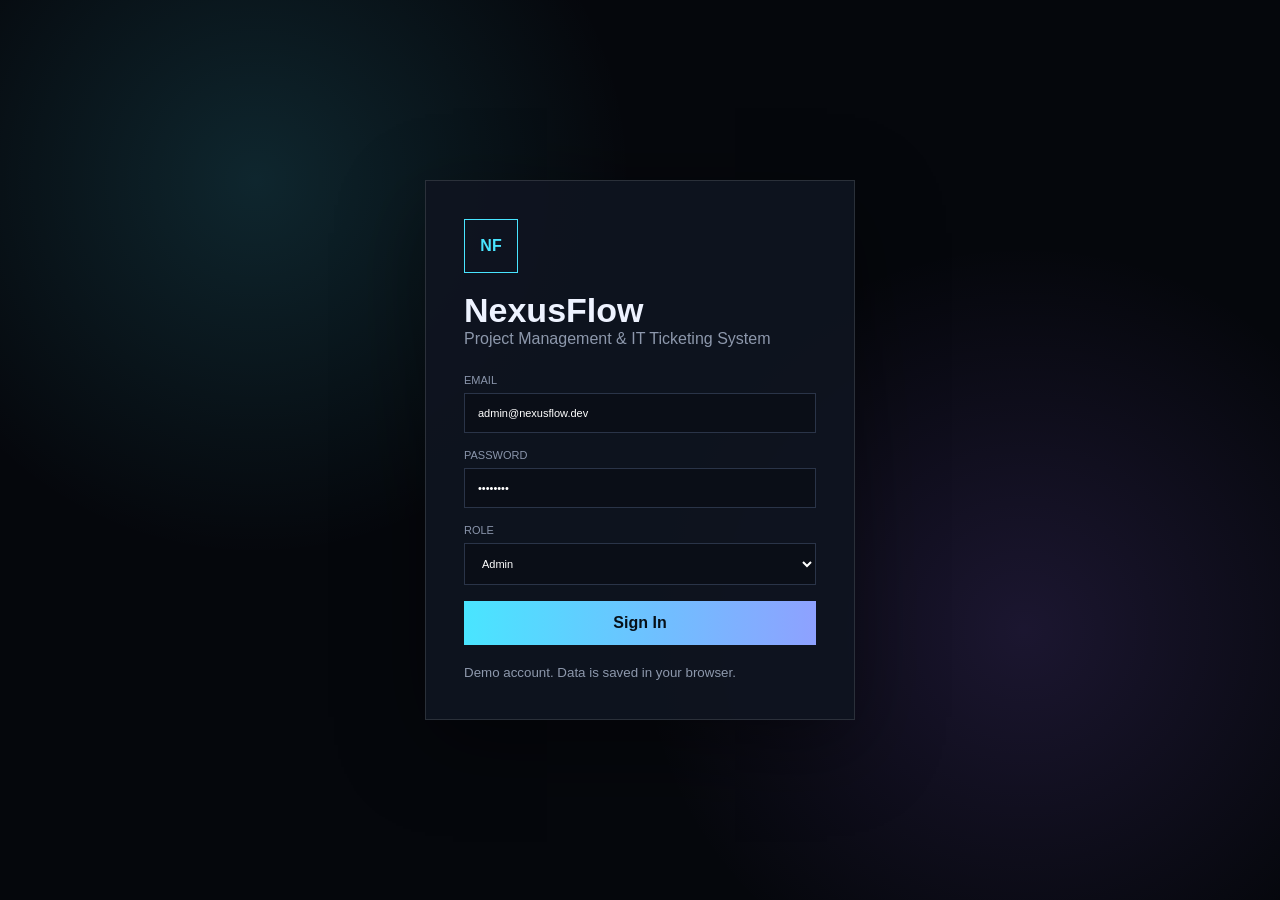
==== nexusflow/index.html @ dfe672a4 "Add files via upload" ====
<!DOCTYPE html>
<html lang="en">
<head>
  <meta charset="UTF-8" />
  <meta name="viewport" content="width=device-width, initial-scale=1.0" />
  <title>NexusFlow - Project Management System</title>
  <link rel="stylesheet" href="style.css" />
</head>
<body>
  <section id="loginScreen" class="login-screen">
    <div class="login-card">
      <div class="logo">NF</div>
      <h1>NexusFlow</h1>
      <p>Project Management & IT Ticketing System</p>
      <form id="loginForm">
        <label>Email<input type="email" value="admin@nexusflow.dev" required></label>
        <label>Password<input type="password" value="admin123" required></label>
        <label>Role<select id="roleSelect"><option>Admin</option><option>Project Manager</option><option>Developer</option><option>Support Agent</option></select></label>
        <button type="submit">Sign In</button>
      </form>
      <small>Demo account. Data is saved in your browser.</small>
    </div>
  </section>

  <div id="app" class="app hidden">
    <aside class="sidebar">
      <div class="brand"><span>NF</span><div><b>NexusFlow</b><small>Enterprise Suite</small></div></div>
      <nav>
        <button class="nav active" data-view="dashboard">Dashboard</button>
        <button class="nav" data-view="projects">Projects</button>
        <button class="nav" data-view="kanban">Kanban Board</button>
        <button class="nav" data-view="tickets">Tickets</button>
        <button class="nav" data-view="sprints">Sprints</button>
        <button class="nav" data-view="reports">Reports</button>
        <button class="nav" data-view="team">Team</button>
        <button class="nav admin-only" data-view="settings">Settings</button>
      </nav>
      <button id="logoutBtn" class="logout">Sign Out</button>
    </aside>

    <main>
      <header class="topbar">
        <input id="globalSearch" placeholder="Search tickets..." />
        <div class="top-actions">
          <button id="themeBtn">Theme</button>
          <button id="notifyBtn">Notifications <span id="notifyCount">3</span></button>
          <button id="newTicketTop">+ Create</button>
          <div class="user"><span>RN</span><div><b>Riedzkhan Nasser</b><small id="currentRole">Admin</small></div></div>
        </div>
      </header>

      <div class="content">
        <section id="dashboardView" class="view active">
          <div class="page-head"><div><p class="eyebrow">COMMAND CENTER</p><h2>Dashboard</h2><p>Workspace health and delivery overview.</p></div><button class="primary" data-open="ticket">+ New Ticket</button></div>
          <div class="stats">
            <article><span>Total Projects</span><strong id="statProjects">0</strong></article>
            <article><span>Open Tickets</span><strong id="statOpen">0</strong></article>
            <article><span>In Progress</span><strong id="statProgress">0</strong></article>
            <article><span>Completion Rate</span><strong id="statCompletion">0%</strong></article>
          </div>
          <div class="grid two">
            <article class="panel"><h3>Priority Queue</h3><div id="priorityQueue"></div></article>
            <article class="panel"><h3>Recent Activity</h3><div id="activityFeed"></div></article>
          </div>
        </section>

        <section id="projectsView" class="view">
          <div class="page-head"><div><p class="eyebrow">PORTFOLIO</p><h2>Projects</h2><p>Manage workstreams and delivery progress.</p></div><button class="primary" data-open="project">+ Create Project</button></div>
          <div class="toolbar"><input id="projectSearch" placeholder="Search projects"><select id="projectFilter"><option value="all">All statuses</option><option>Planning</option><option>Active</option><option>On Hold</option><option>Completed</option></select></div>
          <div id="projectGrid" class="project-grid"></div>
        </section>

        <section id="kanbanView" class="view">
          <div class="page-head"><div><p class="eyebrow">AGILE DELIVERY</p><h2>Kanban Board</h2><p>Drag tickets between columns.</p></div><button class="primary" data-open="ticket">+ Add Ticket</button></div>
          <div id="kanbanBoard" class="kanban"></div>
        </section>

        <section id="ticketsView" class="view">
          <div class="page-head"><div><p class="eyebrow">ISSUE TRACKING</p><h2>Tickets</h2><p>Track tasks, bugs, incidents, and features.</p></div><button class="primary" data-open="ticket">+ New Ticket</button></div>
          <div class="toolbar"><input id="ticketSearch" placeholder="Search tickets"><select id="ticketStatus"><option value="all">All statuses</option><option>Backlog</option><option>To Do</option><option>In Progress</option><option>Review</option><option>Done</option></select><select id="ticketPriority"><option value="all">All priorities</option><option>Critical</option><option>High</option><option>Medium</option><option>Low</option></select><button id="exportBtn">Export CSV</button></div>
          <div class="panel table-wrap"><table><thead><tr><th>Key</th><th>Summary</th><th>Project</th><th>Status</th><th>Priority</th><th>Assignee</th><th>Actions</th></tr></thead><tbody id="ticketRows"></tbody></table></div>
        </section>

        <section id="sprintsView" class="view">
          <div class="page-head"><div><p class="eyebrow">SPRINT PLANNING</p><h2>Sprints</h2><p>Manage delivery cycles and capacity.</p></div><button class="primary" data-open="sprint">+ Create Sprint</button></div>
          <div id="sprintList" class="list"></div>
        </section>

        <section id="reportsView" class="view">
          <div class="page-head"><div><p class="eyebrow">ANALYTICS</p><h2>Reports</h2><p>See workload and project health.</p></div></div>
          <div class="grid two"><article class="panel"><h3>Tickets by Priority</h3><div id="priorityReport"></div></article><article class="panel"><h3>Team Workload</h3><div id="workloadReport"></div></article></div>
        </section>

        <section id="teamView" class="view">
          <div class="page-head"><div><p class="eyebrow">PEOPLE</p><h2>Team</h2><p>Workspace members and workload.</p></div><button class="primary admin-only" data-open="member">+ Add Member</button></div>
          <div id="teamGrid" class="team-grid"></div>
        </section>

        <section id="settingsView" class="view">
          <div class="page-head"><div><p class="eyebrow">ADMINISTRATION</p><h2>Settings</h2><p>Manage the local demo workspace.</p></div></div>
          <div class="grid two"><article class="panel"><h3>Workspace</h3><label>Name<input value="NexusFlow Enterprise"></label><button class="primary" id="saveSettings">Save</button></article><article class="panel danger"><h3>Reset Demo Data</h3><p>This restores all original sample records.</p><button id="resetBtn">Reset All Data</button></article></div>
        </section>
      </div>
    </main>
  </div>

  <div id="notificationPanel" class="notification-panel hidden"><div class="notify-head"><b>Notifications</b><button id="markRead">Mark all read</button></div><div id="notificationList"></div></div>
  <div id="modal" class="modal hidden"><div class="backdrop" data-close></div><div class="modal-card"><button class="close" data-close>×</button><div id="modalBody"></div></div></div>
  <div id="toast" class="toast hidden"></div>
  <script src="script.js"></script>
</body>
</html>
---- nexusflow/style.css ----
*{box-sizing:border-box;margin:0;padding:0}:root{--bg:#070910;--surface:#0f1420;--surface2:#151c2b;--line:#263044;--text:#eef3ff;--muted:#8a95ab;--cyan:#49e5ff;--purple:#9b6cff;--green:#4ddb9c;--yellow:#f2c65b;--red:#ff6678}body.light{--bg:#eef2f7;--surface:#fff;--surface2:#f5f7fb;--line:#dfe5ef;--text:#172033;--muted:#66748a}body{font-family:Arial,sans-serif;background:var(--bg);color:var(--text);min-height:100vh}button,input,select,textarea{font:inherit}.hidden{display:none!important}.login-screen{min-height:100vh;display:grid;place-items:center;background:radial-gradient(circle at 20% 20%,rgba(73,229,255,.14),transparent 30%),radial-gradient(circle at 80% 70%,rgba(155,108,255,.15),transparent 32%),#05070c}.login-card{width:min(430px,90vw);padding:38px;background:rgba(15,20,32,.92);border:1px solid rgba(255,255,255,.12);box-shadow:0 25px 80px rgba(0,0,0,.4)}.logo{width:54px;height:54px;display:grid;place-items:center;border:1px solid var(--cyan);color:var(--cyan);font-weight:800;margin-bottom:18px}.login-card h1{font-size:34px}.login-card>p,.login-card small{color:#8d98ac}.login-card form{display:grid;gap:16px;margin:26px 0 18px}.login-card label,.panel label{display:grid;gap:7px;font-size:11px;color:var(--muted);text-transform:uppercase}.login-card input,.login-card select,.panel input{padding:13px;border:1px solid #2a3448;background:#0a0e17;color:white}.login-card button,.primary{border:0;background:linear-gradient(90deg,var(--cyan),#8ea1ff);color:#071018;padding:13px 17px;font-weight:800;cursor:pointer}.app{display:grid;grid-template-columns:250px 1fr;min-height:100vh}.sidebar{position:fixed;left:0;top:0;width:250px;height:100vh;padding:20px;background:#090c13;border-right:1px solid #1d2534;display:flex;flex-direction:column}.brand{display:flex;align-items:center;gap:12px;padding-bottom:22px;border-bottom:1px solid #1d2534}.brand>span{width:38px;height:38px;display:grid;place-items:center;border:1px solid var(--cyan);color:var(--cyan);font-weight:800}.brand b,.brand small{display:block}.brand small{font-size:9px;color:#657086;margin-top:4px}.sidebar nav{display:grid;gap:6px;margin-top:24px}.nav{border:0;background:transparent;color:#8290a6;padding:12px;text-align:left;cursor:pointer}.nav:hover,.nav.active{background:rgba(73,229,255,.08);color:white;box-shadow:inset 2px 0 var(--cyan)}.logout{margin-top:auto;border:1px solid #263044;background:transparent;color:#8a95ab;padding:12px;cursor:pointer}main{grid-column:2;min-width:0}.topbar{height:70px;position:sticky;top:0;z-index:10;display:flex;align-items:center;justify-content:space-between;padding:0 28px;background:rgba(7,9,16,.9);backdrop-filter:blur(16px);border-bottom:1px solid var(--line)}.light .topbar{background:rgba(238,242,247,.9)}.topbar>input{width:min(480px,45vw);padding:11px 13px;background:var(--surface);border:1px solid var(--line);color:var(--text)}.top-actions{display:flex;align-items:center;gap:9px}.top-actions button{padding:10px 12px;border:1px solid var(--line);background:var(--surface);color:var(--text);cursor:pointer}.user{display:flex;align-items:center;gap:8px}.user>span{width:36px;height:36px;border-radius:50%;display:grid;place-items:center;background:linear-gradient(135deg,var(--cyan),var(--purple));color:#071018;font-weight:800}.user b,.user small{display:block;font-size:10px}.user small{color:var(--muted);margin-top:3px}.content{padding:32px;max-width:1500px;margin:auto}.view{display:none}.view.active{display:block}.page-head{display:flex;justify-content:space-between;align-items:end;gap:20px;margin-bottom:26px}.eyebrow{font-size:9px;letter-spacing:.18em;color:var(--cyan);font-weight:800}.page-head h2{font-size:42px;margin:7px 0}.page-head p:last-child{color:var(--muted);font-size:12px}.stats{display:grid;grid-template-columns:repeat(4,1fr);gap:15px}.stats article,.panel,.project-card,.team-card,.sprint-card{background:var(--surface);border:1px solid var(--line)}.stats article{padding:22px}.stats span{display:block;color:var(--muted);font-size:10px}.stats strong{display:block;font-size:34px;margin-top:18px}.grid.two{display:grid;grid-template-columns:1fr 1fr;gap:15px;margin-top:15px}.panel{padding:22px}.panel h3{margin-bottom:18px}.compact-row,.activity-row{display:grid;grid-template-columns:1fr auto;gap:10px;padding:13px 0;border-top:1px solid var(--line)}.compact-row:first-child,.activity-row:first-child{border-top:0}.compact-row b,.activity-row b{font-size:11px}.compact-row small,.activity-row small{display:block;color:var(--muted);font-size:9px;margin-top:4px}.toolbar{display:flex;gap:10px;margin-bottom:18px;flex-wrap:wrap}.toolbar input,.toolbar select,.toolbar button{padding:10px 12px;background:var(--surface);border:1px solid var(--line);color:var(--text)}.project-grid{display:grid;grid-template-columns:repeat(3,1fr);gap:15px}.project-card{padding:22px}.project-card h3{margin:15px 0 8px}.project-card p{color:var(--muted);font-size:11px;line-height:1.6;min-height:54px}.status,.priority{display:inline-block;padding:5px 8px;border-radius:20px;font-size:8px;font-weight:800;text-transform:uppercase}.status-active,.status-in-progress{background:rgba(73,229,255,.1);color:var(--cyan)}.status-planning,.status-to-do,.status-review{background:rgba(155,108,255,.12);color:#c4a0ff}.status-on-hold,.status-backlog{background:rgba(242,198,91,.12);color:var(--yellow)}.status-completed,.status-done{background:rgba(77,219,156,.12);color:var(--green)}.priority-critical{background:rgba(255,102,120,.12);color:var(--red)}.priority-high{background:rgba(255,145,90,.12);color:#ff915a}.priority-medium{background:rgba(242,198,91,.12);color:var(--yellow)}.priority-low{background:rgba(77,219,156,.12);color:var(--green)}.progress{height:4px;background:var(--surface2);margin:14px 0}.progress span{display:block;height:100%;background:linear-gradient(90deg,var(--cyan),var(--purple))}.kanban{display:grid;grid-template-columns:repeat(5,minmax(250px,1fr));gap:12px;overflow-x:auto}.column{min-height:620px;padding:12px;background:rgba(255,255,255,.02);border:1px solid var(--line)}.column-head{display:flex;justify-content:space-between;margin-bottom:12px}.column-body{min-height:560px;display:grid;align-content:start;gap:9px}.column-body.drag-over{outline:1px dashed var(--cyan)}.ticket-card{padding:14px;background:var(--surface);border:1px solid var(--line);cursor:grab}.ticket-card h4{font-size:11px;line-height:1.5;margin:8px 0 12px}.ticket-card small{color:var(--muted)}.table-wrap{overflow:auto;padding:0}table{width:100%;border-collapse:collapse;min-width:950px}th,td{padding:13px 14px;border-bottom:1px solid var(--line);font-size:10px;text-align:left}th{background:var(--surface2);color:var(--muted)}.list{display:grid;gap:13px}.sprint-card{padding:20px}.sprint-card p{color:var(--muted);font-size:11px;margin:8px 0}.team-grid{display:grid;grid-template-columns:repeat(4,1fr);gap:15px}.team-card{text-align:center;padding:22px}.avatar{width:58px;height:58px;border-radius:50%;display:grid;place-items:center;margin:auto;background:linear-gradient(135deg,var(--cyan),var(--purple));color:#071018;font-weight:800}.team-card h3{margin:13px 0 5px;font-size:13px}.team-card p{color:var(--muted);font-size:9px}.bar-row{display:grid;grid-template-columns:95px 1fr 30px;gap:10px;align-items:center;margin:14px 0;font-size:9px}.bar-track{height:8px;background:var(--surface2)}.bar-fill{height:100%;background:linear-gradient(90deg,var(--cyan),var(--purple))}.danger button{background:rgba(255,102,120,.12);border:1px solid rgba(255,102,120,.35);color:var(--red);padding:11px 14px}.notification-panel{position:fixed;right:25px;top:64px;width:330px;z-index:30;background:var(--surface);border:1px solid var(--line);box-shadow:0 20px 60px rgba(0,0,0,.35)}.notify-head{display:flex;justify-content:space-between;padding:14px;border-bottom:1px solid var(--line)}.notify-head button{border:0;background:none;color:var(--cyan)}.notify-item{padding:13px;border-bottom:1px solid var(--line)}.notify-item b,.notify-item small{display:block}.notify-item b{font-size:10px}.notify-item small{font-size:8px;color:var(--muted);margin-top:4px}.modal{position:fixed;inset:0;z-index:50;display:grid;place-items:center;padding:18px}.backdrop{position:absolute;inset:0;background:rgba(2,4,9,.8)}.modal-card{position:relative;z-index:1;width:min(700px,100%);max-height:90vh;overflow:auto;padding:28px;background:var(--surface);border:1px solid var(--line)}.close{position:absolute;right:14px;top:10px;background:none;border:0;color:var(--text);font-size:24px}.modal-card h2{margin:8px 0 22px}.form-grid{display:grid;grid-template-columns:1fr 1fr;gap:14px}.form-grid label{display:grid;gap:7px;color:var(--muted);font-size:9px;text-transform:uppercase}.form-grid .full{grid-column:1/-1}.form-grid input,.form-grid select,.form-grid textarea{padding:11px;background:var(--surface2);border:1px solid var(--line);color:var(--text)}.form-actions{display:flex;justify-content:flex-end;gap:8px;margin-top:18px}.toast{position:fixed;right:20px;bottom:20px;z-index:80;padding:13px 16px;background:#111827;border:1px solid #2b364a;color:white;font-size:10px}@media(max-width:1000px){.stats{grid-template-columns:1fr 1fr}.project-grid{grid-template-columns:1fr 1fr}.team-grid{grid-template-columns:1fr 1fr}.grid.two{grid-template-columns:1fr}}@media(max-width:760px){.app{display:block}.sidebar{position:static;width:100%;height:auto}.sidebar nav{grid-template-columns:1fr 1fr}.logout{margin-top:15px}.topbar{position:static;padding:12px;flex-direction:column;height:auto;gap:10px}.topbar>input{width:100%}.content{padding:20px 12px}.page-head{align-items:flex-start;flex-direction:column}.stats,.project-grid,.team-grid{grid-template-columns:1fr}.form-grid{grid-template-columns:1fr}.form-grid .full{grid-column:auto}.top-actions{flex-wrap:wrap}}
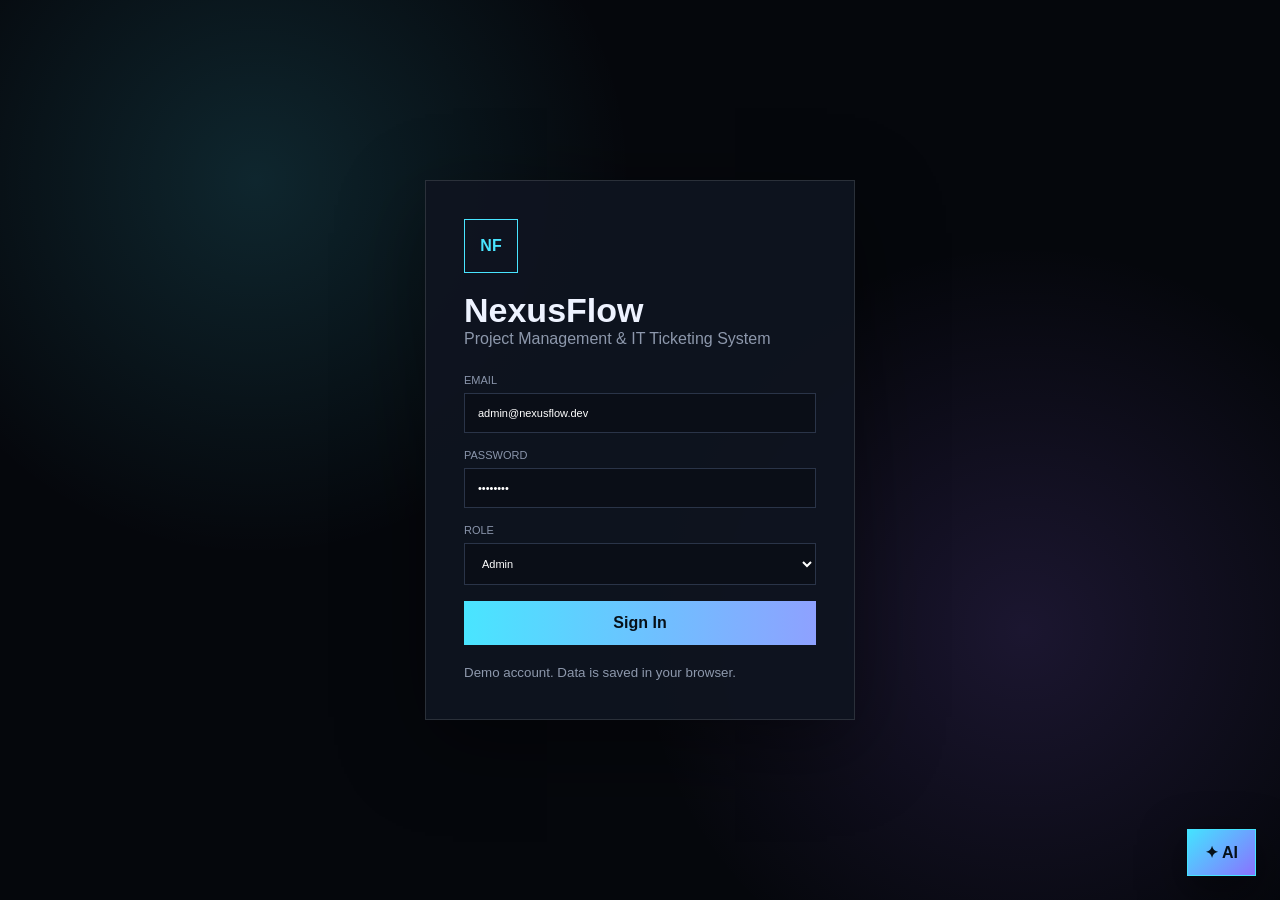
==== commit fd47473e: "Update NexusFlow AI integration" ====
--- a/nexusflow/index.html
+++ b/nexusflow/index.html
@@ -108,5 +108,7 @@
   <div id="modal" class="modal hidden"><div class="backdrop" data-close></div><div class="modal-card"><button class="close" data-close>×</button><div id="modalBody"></div></div></div>
   <div id="toast" class="toast hidden"></div>
   <script src="script.js"></script>
+  <script src="api-client.js"></script>
+  <script src="ai-console.js"></script>
 </body>
 </html>
--- a/nexusflow/style.css
+++ b/nexusflow/style.css
@@ -1 +1,10 @@
 *{box-sizing:border-box;margin:0;padding:0}:root{--bg:#070910;--surface:#0f1420;--surface2:#151c2b;--line:#263044;--text:#eef3ff;--muted:#8a95ab;--cyan:#49e5ff;--purple:#9b6cff;--green:#4ddb9c;--yellow:#f2c65b;--red:#ff6678}body.light{--bg:#eef2f7;--surface:#fff;--surface2:#f5f7fb;--line:#dfe5ef;--text:#172033;--muted:#66748a}body{font-family:Arial,sans-serif;background:var(--bg);color:var(--text);min-height:100vh}button,input,select,textarea{font:inherit}.hidden{display:none!important}.login-screen{min-height:100vh;display:grid;place-items:center;background:radial-gradient(circle at 20% 20%,rgba(73,229,255,.14),transparent 30%),radial-gradient(circle at 80% 70%,rgba(155,108,255,.15),transparent 32%),#05070c}.login-card{width:min(430px,90vw);padding:38px;background:rgba(15,20,32,.92);border:1px solid rgba(255,255,255,.12);box-shadow:0 25px 80px rgba(0,0,0,.4)}.logo{width:54px;height:54px;display:grid;place-items:center;border:1px solid var(--cyan);color:var(--cyan);font-weight:800;margin-bottom:18px}.login-card h1{font-size:34px}.login-card>p,.login-card small{color:#8d98ac}.login-card form{display:grid;gap:16px;margin:26px 0 18px}.login-card label,.panel label{display:grid;gap:7px;font-size:11px;color:var(--muted);text-transform:uppercase}.login-card input,.login-card select,.panel input{padding:13px;border:1px solid #2a3448;background:#0a0e17;color:white}.login-card button,.primary{border:0;background:linear-gradient(90deg,var(--cyan),#8ea1ff);color:#071018;padding:13px 17px;font-weight:800;cursor:pointer}.app{display:grid;grid-template-columns:250px 1fr;min-height:100vh}.sidebar{position:fixed;left:0;top:0;width:250px;height:100vh;padding:20px;background:#090c13;border-right:1px solid #1d2534;display:flex;flex-direction:column}.brand{display:flex;align-items:center;gap:12px;padding-bottom:22px;border-bottom:1px solid #1d2534}.brand>span{width:38px;height:38px;display:grid;place-items:center;border:1px solid var(--cyan);color:var(--cyan);font-weight:800}.brand b,.brand small{display:block}.brand small{font-size:9px;color:#657086;margin-top:4px}.sidebar nav{display:grid;gap:6px;margin-top:24px}.nav{border:0;background:transparent;color:#8290a6;padding:12px;text-align:left;cursor:pointer}.nav:hover,.nav.active{background:rgba(73,229,255,.08);color:white;box-shadow:inset 2px 0 var(--cyan)}.logout{margin-top:auto;border:1px solid #263044;background:transparent;color:#8a95ab;padding:12px;cursor:pointer}main{grid-column:2;min-width:0}.topbar{height:70px;position:sticky;top:0;z-index:10;display:flex;align-items:center;justify-content:space-between;padding:0 28px;background:rgba(7,9,16,.9);backdrop-filter:blur(16px);border-bottom:1px solid var(--line)}.light .topbar{background:rgba(238,242,247,.9)}.topbar>input{width:min(480px,45vw);padding:11px 13px;background:var(--surface);border:1px solid var(--line);color:var(--text)}.top-actions{display:flex;align-items:center;gap:9px}.top-actions button{padding:10px 12px;border:1px solid var(--line);background:var(--surface);color:var(--text);cursor:pointer}.user{display:flex;align-items:center;gap:8px}.user>span{width:36px;height:36px;border-radius:50%;display:grid;place-items:center;background:linear-gradient(135deg,var(--cyan),var(--purple));color:#071018;font-weight:800}.user b,.user small{display:block;font-size:10px}.user small{color:var(--muted);margin-top:3px}.content{padding:32px;max-width:1500px;margin:auto}.view{display:none}.view.active{display:block}.page-head{display:flex;justify-content:space-between;align-items:end;gap:20px;margin-bottom:26px}.eyebrow{font-size:9px;letter-spacing:.18em;color:var(--cyan);font-weight:800}.page-head h2{font-size:42px;margin:7px 0}.page-head p:last-child{color:var(--muted);font-size:12px}.stats{display:grid;grid-template-columns:repeat(4,1fr);gap:15px}.stats article,.panel,.project-card,.team-card,.sprint-card{background:var(--surface);border:1px solid var(--line)}.stats article{padding:22px}.stats span{display:block;color:var(--muted);font-size:10px}.stats strong{display:block;font-size:34px;margin-top:18px}.grid.two{display:grid;grid-template-columns:1fr 1fr;gap:15px;margin-top:15px}.panel{padding:22px}.panel h3{margin-bottom:18px}.compact-row,.activity-row{display:grid;grid-template-columns:1fr auto;gap:10px;padding:13px 0;border-top:1px solid var(--line)}.compact-row:first-child,.activity-row:first-child{border-top:0}.compact-row b,.activity-row b{font-size:11px}.compact-row small,.activity-row small{display:block;color:var(--muted);font-size:9px;margin-top:4px}.toolbar{display:flex;gap:10px;margin-bottom:18px;flex-wrap:wrap}.toolbar input,.toolbar select,.toolbar button{padding:10px 12px;background:var(--surface);border:1px solid var(--line);color:var(--text)}.project-grid{display:grid;grid-template-columns:repeat(3,1fr);gap:15px}.project-card{padding:22px}.project-card h3{margin:15px 0 8px}.project-card p{color:var(--muted);font-size:11px;line-height:1.6;min-height:54px}.status,.priority{display:inline-block;padding:5px 8px;border-radius:20px;font-size:8px;font-weight:800;text-transform:uppercase}.status-active,.status-in-progress{background:rgba(73,229,255,.1);color:var(--cyan)}.status-planning,.status-to-do,.status-review{background:rgba(155,108,255,.12);color:#c4a0ff}.status-on-hold,.status-backlog{background:rgba(242,198,91,.12);color:var(--yellow)}.status-completed,.status-done{background:rgba(77,219,156,.12);color:var(--green)}.priority-critical{background:rgba(255,102,120,.12);color:var(--red)}.priority-high{background:rgba(255,145,90,.12);color:#ff915a}.priority-medium{background:rgba(242,198,91,.12);color:var(--yellow)}.priority-low{background:rgba(77,219,156,.12);color:var(--green)}.progress{height:4px;background:var(--surface2);margin:14px 0}.progress span{display:block;height:100%;background:linear-gradient(90deg,var(--cyan),var(--purple))}.kanban{display:grid;grid-template-columns:repeat(5,minmax(250px,1fr));gap:12px;overflow-x:auto}.column{min-height:620px;padding:12px;background:rgba(255,255,255,.02);border:1px solid var(--line)}.column-head{display:flex;justify-content:space-between;margin-bottom:12px}.column-body{min-height:560px;display:grid;align-content:start;gap:9px}.column-body.drag-over{outline:1px dashed var(--cyan)}.ticket-card{padding:14px;background:var(--surface);border:1px solid var(--line);cursor:grab}.ticket-card h4{font-size:11px;line-height:1.5;margin:8px 0 12px}.ticket-card small{color:var(--muted)}.table-wrap{overflow:auto;padding:0}table{width:100%;border-collapse:collapse;min-width:950px}th,td{padding:13px 14px;border-bottom:1px solid var(--line);font-size:10px;text-align:left}th{background:var(--surface2);color:var(--muted)}.list{display:grid;gap:13px}.sprint-card{padding:20px}.sprint-card p{color:var(--muted);font-size:11px;margin:8px 0}.team-grid{display:grid;grid-template-columns:repeat(4,1fr);gap:15px}.team-card{text-align:center;padding:22px}.avatar{width:58px;height:58px;border-radius:50%;display:grid;place-items:center;margin:auto;background:linear-gradient(135deg,var(--cyan),var(--purple));color:#071018;font-weight:800}.team-card h3{margin:13px 0 5px;font-size:13px}.team-card p{color:var(--muted);font-size:9px}.bar-row{display:grid;grid-template-columns:95px 1fr 30px;gap:10px;align-items:center;margin:14px 0;font-size:9px}.bar-track{height:8px;background:var(--surface2)}.bar-fill{height:100%;background:linear-gradient(90deg,var(--cyan),var(--purple))}.danger button{background:rgba(255,102,120,.12);border:1px solid rgba(255,102,120,.35);color:var(--red);padding:11px 14px}.notification-panel{position:fixed;right:25px;top:64px;width:330px;z-index:30;background:var(--surface);border:1px solid var(--line);box-shadow:0 20px 60px rgba(0,0,0,.35)}.notify-head{display:flex;justify-content:space-between;padding:14px;border-bottom:1px solid var(--line)}.notify-head button{border:0;background:none;color:var(--cyan)}.notify-item{padding:13px;border-bottom:1px solid var(--line)}.notify-item b,.notify-item small{display:block}.notify-item b{font-size:10px}.notify-item small{font-size:8px;color:var(--muted);margin-top:4px}.modal{position:fixed;inset:0;z-index:50;display:grid;place-items:center;padding:18px}.backdrop{position:absolute;inset:0;background:rgba(2,4,9,.8)}.modal-card{position:relative;z-index:1;width:min(700px,100%);max-height:90vh;overflow:auto;padding:28px;background:var(--surface);border:1px solid var(--line)}.close{position:absolute;right:14px;top:10px;background:none;border:0;color:var(--text);font-size:24px}.modal-card h2{margin:8px 0 22px}.form-grid{display:grid;grid-template-columns:1fr 1fr;gap:14px}.form-grid label{display:grid;gap:7px;color:var(--muted);font-size:9px;text-transform:uppercase}.form-grid .full{grid-column:1/-1}.form-grid input,.form-grid select,.form-grid textarea{padding:11px;background:var(--surface2);border:1px solid var(--line);color:var(--text)}.form-actions{display:flex;justify-content:flex-end;gap:8px;margin-top:18px}.toast{position:fixed;right:20px;bottom:20px;z-index:80;padding:13px 16px;background:#111827;border:1px solid #2b364a;color:white;font-size:10px}@media(max-width:1000px){.stats{grid-template-columns:1fr 1fr}.project-grid{grid-template-columns:1fr 1fr}.team-grid{grid-template-columns:1fr 1fr}.grid.two{grid-template-columns:1fr}}@media(max-width:760px){.app{display:block}.sidebar{position:static;width:100%;height:auto}.sidebar nav{grid-template-columns:1fr 1fr}.logout{margin-top:15px}.topbar{position:static;padding:12px;flex-direction:column;height:auto;gap:10px}.topbar>input{width:100%}.content{padding:20px 12px}.page-head{align-items:flex-start;flex-direction:column}.stats,.project-grid,.team-grid{grid-template-columns:1fr}.form-grid{grid-template-columns:1fr}.form-grid .full{grid-column:auto}.top-actions{flex-wrap:wrap}}
+
+/* Nexus AI Copilot */
+#nexusAiFab{position:fixed;right:22px;bottom:22px;z-index:90;border:1px solid #44e3ff;background:linear-gradient(135deg,#44e3ff,#8a72ff);color:#061018;padding:13px 17px;font-weight:900;box-shadow:0 15px 45px #0008}
+.nexus-ai-panel{position:fixed;right:22px;bottom:78px;width:min(410px,calc(100vw - 30px));height:590px;z-index:91;background:#0b101b;border:1px solid #26344a;box-shadow:0 30px 90px #000b;display:grid;grid-template-rows:auto 1fr auto auto auto}
+.nexus-ai-panel.hidden{display:none}.nexus-ai-head{padding:16px;display:flex;justify-content:space-between;border-bottom:1px solid #26344a}.nexus-ai-head b,.nexus-ai-head small{display:block}.nexus-ai-head b{color:#44e3ff}.nexus-ai-head small{color:#8390a8;margin-top:4px}.nexus-ai-head button{background:none;border:0;color:white;font-size:23px}
+.nexus-ai-messages{overflow:auto;padding:15px;display:grid;align-content:start;gap:10px}.ai-msg{padding:11px 12px;font-size:11px;line-height:1.6;border:1px solid #253248;background:#121a28}.ai-msg.user{margin-left:45px;background:#143243;border-color:#2e7690}.ai-msg.bot{margin-right:25px}
+.nexus-ai-quick{display:flex;gap:6px;overflow:auto;padding:8px 12px}.nexus-ai-quick button{white-space:nowrap;background:#111a28;color:#a8b6ca;border:1px solid #27354a;padding:8px;font-size:9px}
+#nexusAiForm{display:flex;padding:10px;border-top:1px solid #26344a}#nexusAiForm input{flex:1;background:#080d15;border:1px solid #26344a;color:white;padding:12px}#nexusAiForm button{border:0;background:#44e3ff;padding:0 15px;font-weight:800}
+.nexus-ai-note{padding:0 12px 12px;color:#66738a;line-height:1.5}
